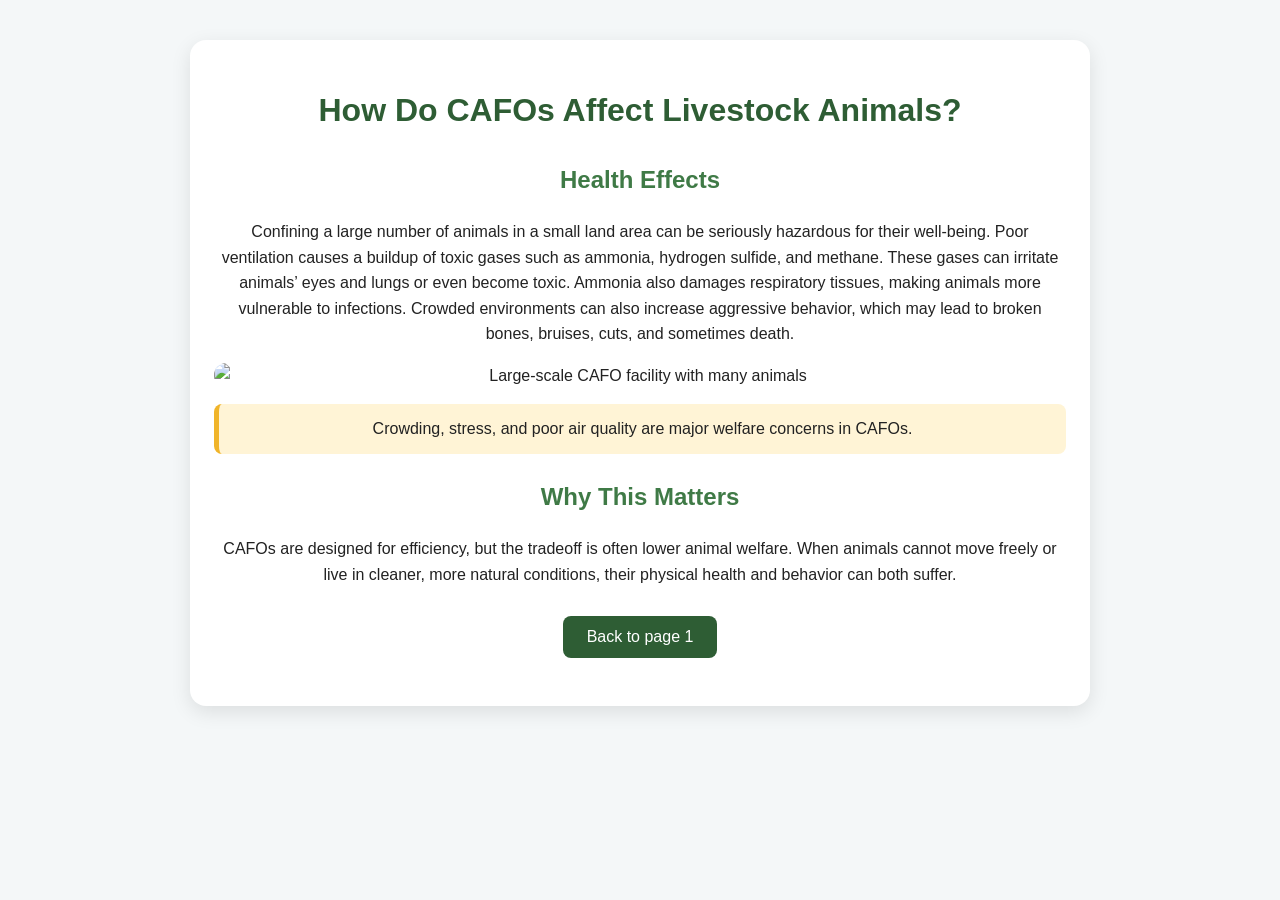
==== page2.html @ 07596d3d "Rename index.html to page2.html" ====
<!DOCTYPE html>
<html lang="en">

  <head>
    <meta charset="UTF-8">
    <title>Untitled</title>
    <link rel="stylesheet" href="./style.css">

  </head>
    
  <body>
  <html lang="en">
<head>
  <meta charset="UTF-8" />
  <meta name="viewport" content="width=device-width, initial-scale=1.0" />
  <title>How Do CAFOs Affect Livestock Animals?</title>
  <link rel="stylesheet" href="style.css" />
</head>
<body>
  <div class="container">
    <header>
      <h1>How Do CAFOs Affect Livestock Animals?</h1>
<section>
      <h2>Health Effects</h2>
      <p>Confining a large number of animals in a small land area can be seriously hazardous for their well-being. Poor ventilation causes a buildup of toxic gases such as ammonia, hydrogen sulfide, and methane. These gases can irritate animals’ eyes and lungs or even become toxic. Ammonia also damages respiratory tissues, making animals more vulnerable to infections. Crowded environments can also increase aggressive behavior, which may lead to broken bones, bruises, cuts, and sometimes death.</p>
      <img src="https://www.ewg.org/sites/default/files/styles/wide_standard_xl/public/blog/CAFOBlog.jpg?h=2e181f1f&itok=ntE13rsD" alt="Large-scale CAFO facility with many animals">
      <div class="note">Crowding, stress, and poor air quality are major welfare concerns in CAFOs.</div>
    </section>

    <section>
      <h2>Why This Matters</h2>
      <p>CAFOs are designed for efficiency, but the tradeoff is often lower animal welfare. When animals cannot move freely or live in cleaner, more natural conditions, their physical health and behavior can both suffer.</p>
      </section>
      <button id="previousPageBtn">Back to page 1</button>

<script src="script.js"></script>
  </div>
</body>
</html>
    
  </body>
  
</html>
---- style.css ----
* {
  box-sizing: border-box;
}

body {
  margin: 0;
  font-family: Arial, sans-serif;
  background: #f4f7f8;
  color: #222;
  line-height: 1.6;
}

.container {
  max-width: 900px;
  margin: 40px auto;
  padding: 24px;
  background: white;
  border-radius: 16px;
  box-shadow: 0 6px 20px rgba(0, 0, 0, 0.1);
}

header {
  text-align: center;
  margin-bottom: 24px;
}

h1 {
  color: #2e5d34;
  font-size: 2rem;
  margin-bottom: 12px;
}

h2 {
  color: #3f7a46;
  margin-top: 24px;
}

p {
  font-size: 1rem;
  margin-bottom: 16px;
}

img {
  width: 100%;
  max-width: 100%;
  border-radius: 12px;
  margin: 16px 0;
  display: block;
}

.note {
  background: #fff4d6;
  border-left: 5px solid #f0b429;
  padding: 12px 16px;
  border-radius: 8px;
  margin-top: 12px;
}

button {
  display: block;
  margin: 28px auto 0;
  padding: 12px 24px;
  font-size: 1rem;
  background: #2e5d34;
  color: white;
  border: none;
  border-radius: 8px;
  cursor: pointer;
}

button:hover {
  background: #244a2a;
}
---- style.css ----
* {
  box-sizing: border-box;
}

body {
  margin: 0;
  font-family: Arial, sans-serif;
  background: #f4f7f8;
  color: #222;
  line-height: 1.6;
}

.container {
  max-width: 900px;
  margin: 40px auto;
  padding: 24px;
  background: white;
  border-radius: 16px;
  box-shadow: 0 6px 20px rgba(0, 0, 0, 0.1);
}

header {
  text-align: center;
  margin-bottom: 24px;
}

h1 {
  color: #2e5d34;
  font-size: 2rem;
  margin-bottom: 12px;
}

h2 {
  color: #3f7a46;
  margin-top: 24px;
}

p {
  font-size: 1rem;
  margin-bottom: 16px;
}

img {
  width: 100%;
  max-width: 100%;
  border-radius: 12px;
  margin: 16px 0;
  display: block;
}

.note {
  background: #fff4d6;
  border-left: 5px solid #f0b429;
  padding: 12px 16px;
  border-radius: 8px;
  margin-top: 12px;
}

button {
  display: block;
  margin: 28px auto 0;
  padding: 12px 24px;
  font-size: 1rem;
  background: #2e5d34;
  color: white;
  border: none;
  border-radius: 8px;
  cursor: pointer;
}

button:hover {
  background: #244a2a;
}
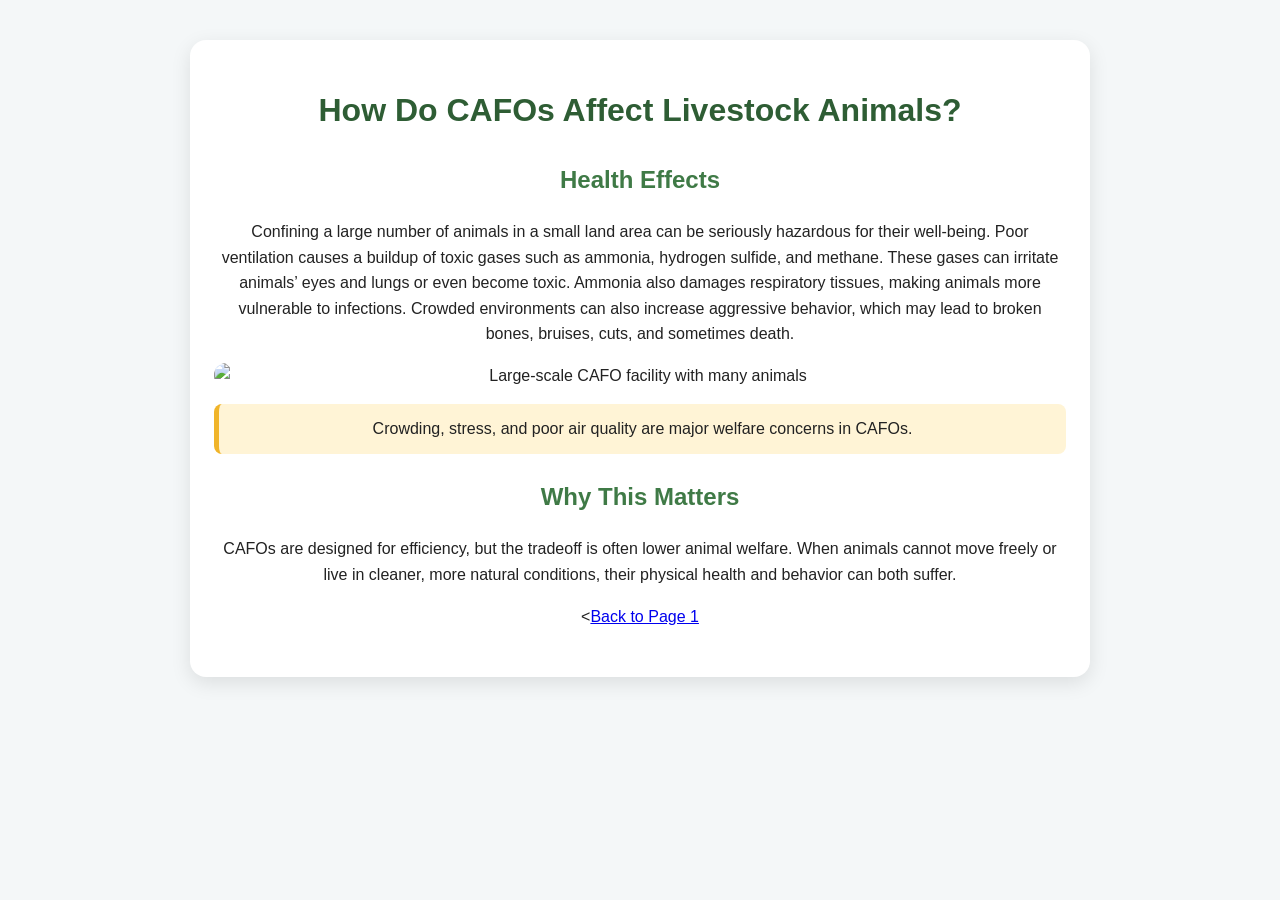
==== commit 9a142a7a: "page2.html" ====
--- a/page2.html
+++ b/page2.html
@@ -31,9 +31,7 @@
       <h2>Why This Matters</h2>
       <p>CAFOs are designed for efficiency, but the tradeoff is often lower animal welfare. When animals cannot move freely or live in cleaner, more natural conditions, their physical health and behavior can both suffer.</p>
       </section>
-      <button id="previousPageBtn">Back to page 1</button>
-
-<script src="script.js"></script>
+      <<a href="index.html">Back to Page 1</a>
   </div>
 </body>
 </html>
